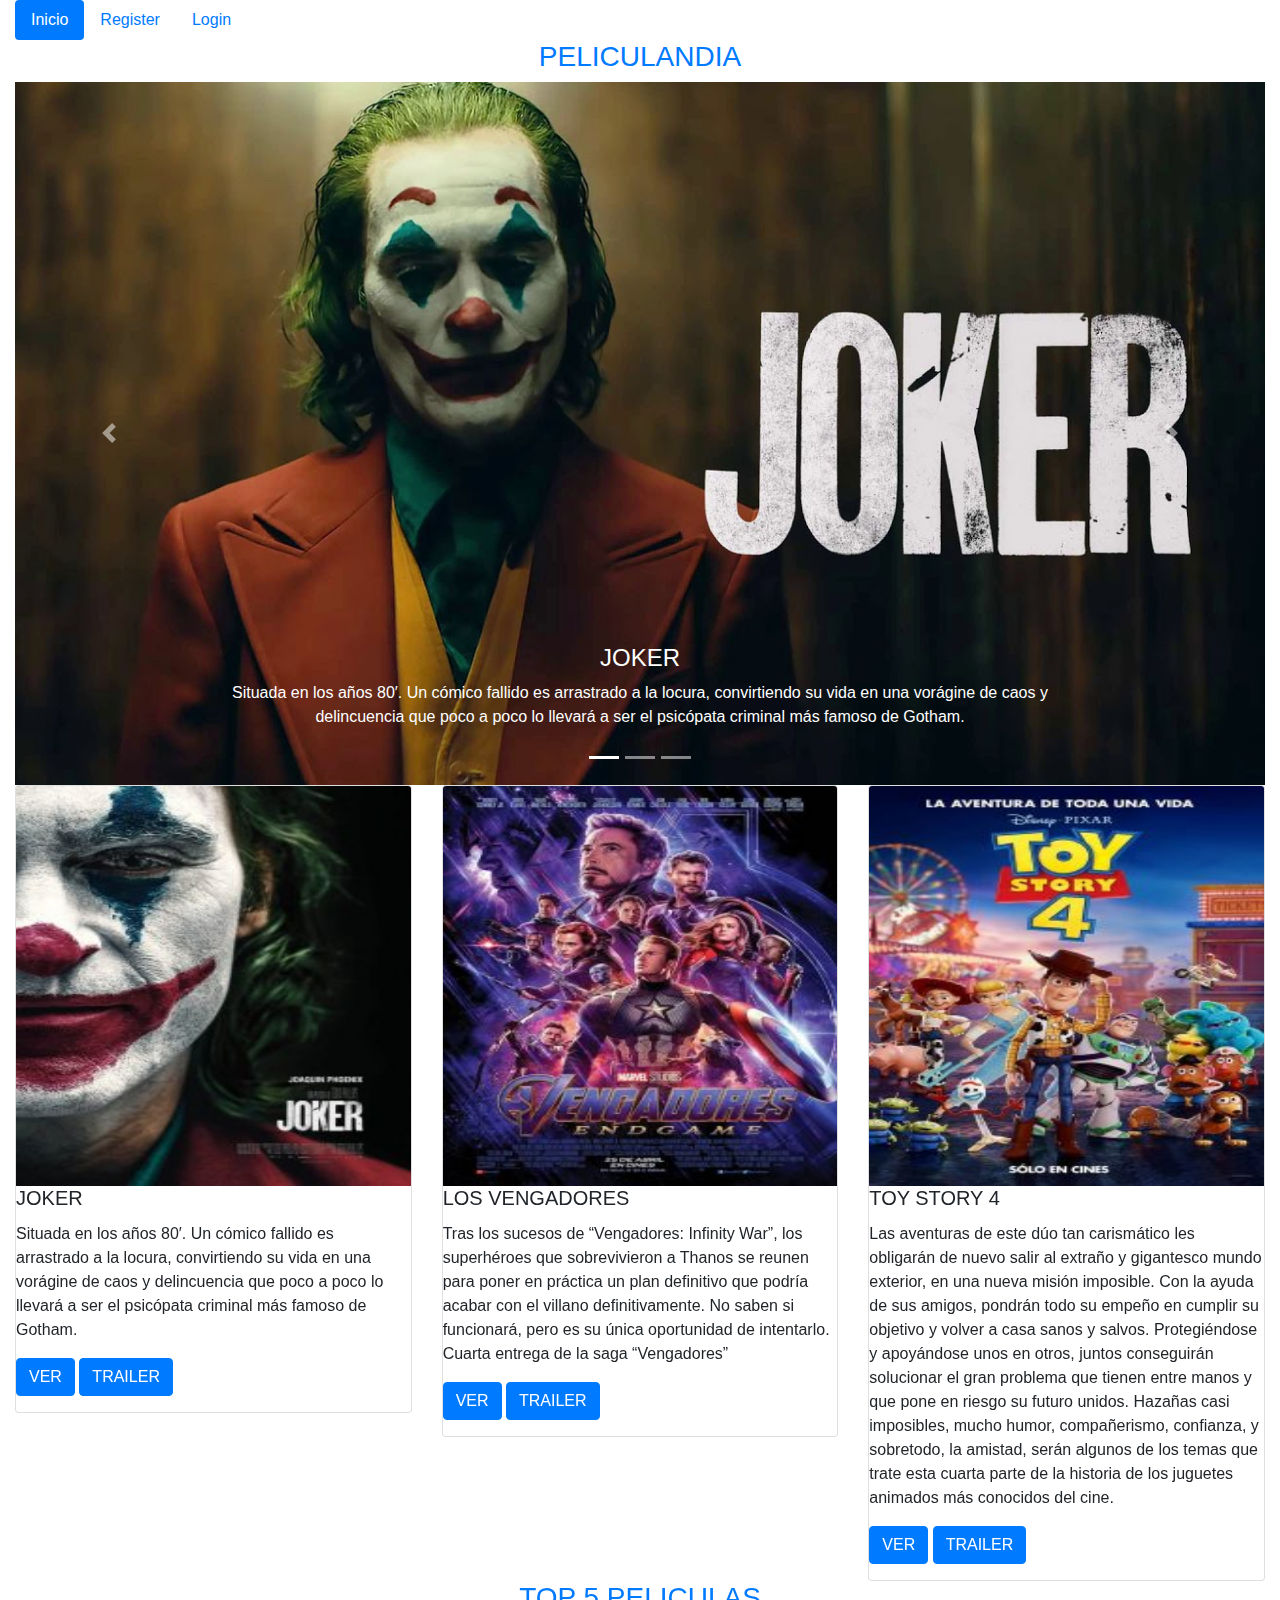
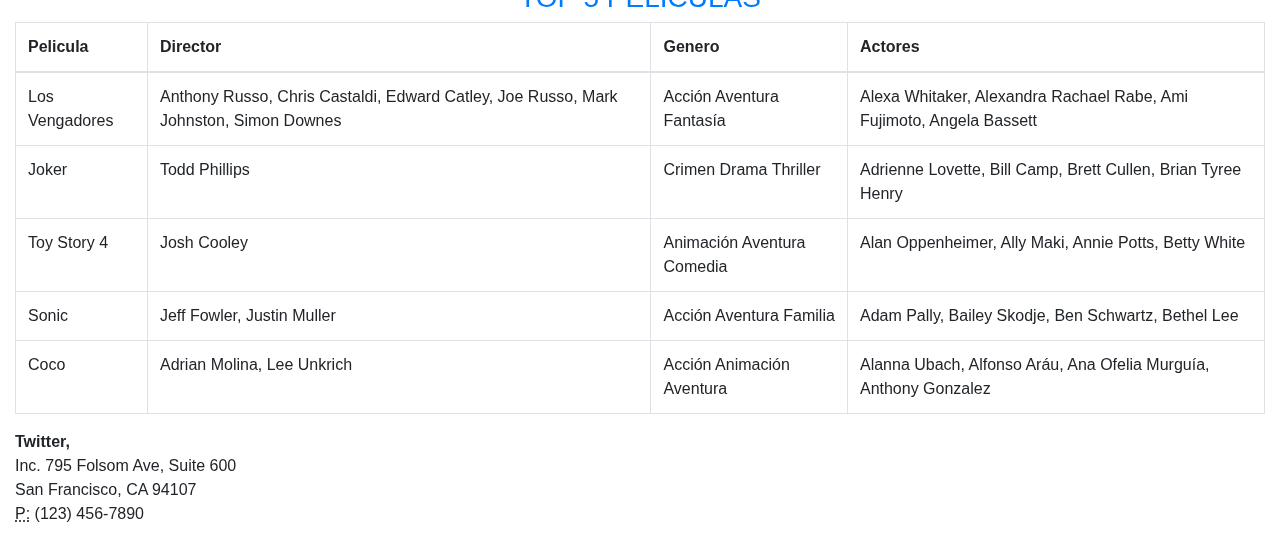
==== index.html @ 6fa4946f "Primer commit del proyecto" ====
<!DOCTYPE html>
<html lang="es">
  <head>
    <meta charset="UTF-8" />
    <link
      rel="stylesheet"
      href="https://stackpath.bootstrapcdn.com/bootstrap/4.5.2/css/bootstrap.min.css"
      integrity="sha384-JcKb8q3iqJ61gNV9KGb8thSsNjpSL0n8PARn9HuZOnIxN0hoP+VmmDGMN5t9UJ0Z"
      crossorigin="anonymous"
    />
    <meta
      name="viewport"
      content="width=device-width, initial-scale=1, shrink-to-fit=no"
    />
    <title>Inicio</title>
  </head>
  <body>
    <!-- nav -->
    <div class="container-fluid">
      <div class="row">
        <div class="col-md-12">
          <ul class="nav nav-pills">
            <li class="nav-item">
              <a class="nav-link active" href="index.html">Inicio</a>
            </li>
            <li class="nav-item">
              <a class="nav-link" href="register.html">Register</a>
            </li>
            <li class="nav-item">
              <a class="nav-link" href="login.html">Login</a>
            </li>
          </ul>
        </div>
      </div>
    </div>
    <!-- fin nav -->
    <div class="container-fluid">
      <!-- titulo  -->
      <div class="row">
        <div class="col-md-12">
          <h3 class="text-primary text-center">PELICULANDIA</h3>
        </div>
      </div>
      <!-- fin titulo  -->
      <!-- carrusel -->
      <div class="row">
        <div class="col-md-12">
          <div class="carousel slide" id="carousel-957962">
            <ol class="carousel-indicators">
              <li
                data-slide-to="0"
                data-target="#carousel-957962"
                class="active"
              ></li>
              <li data-slide-to="1" data-target="#carousel-957962"></li>
              <li data-slide-to="2" data-target="#carousel-957962"></li>
            </ol>
            <div class="carousel-inner">
              <div class="carousel-item active">
                <img
                  class="d-block w-100"
                  alt="Carrusel Bootstrap primero"
                  src="/images/bannerjoker.jpg"
                />
                <div class="carousel-caption">
                  <h4>JOKER</h4>
                  <p>
                    Situada en los años 80′. Un cómico fallido es arrastrado a
                    la locura, convirtiendo su vida en una vorágine de caos y
                    delincuencia que poco a poco lo llevará a ser el psicópata
                    criminal más famoso de Gotham.
                  </p>
                </div>
              </div>
              <div class="carousel-item">
                <img
                  class="d-block w-100"
                  alt="Carrusel Bootstrap segundo"
                  src="/images/bannervengadores.jpg"
                />
                <div class="carousel-caption">
                  <h4>LOS VENGADORES</h4>
                  <p>
                    Tras los sucesos de “Vengadores: Infinity War”, los
                    superhéroes que sobrevivieron a Thanos se reunen para poner
                    en práctica un plan definitivo que podría acabar con el
                    villano definitivamente.
                  </p>
                </div>
              </div>
              <div class="carousel-item">
                <img
                  class="d-block w-100"
                  alt="Carrusel Bootstrap tercero"
                  src="/images/bannetoystory4.jpeg"
                />
                <div class="carousel-caption">
                  <h4>TOY STORY 4</h4>
                  <p>
                    Las aventuras de este dúo tan carismático les obligarán de
                    nuevo salir al extraño y gigantesco mundo exterior, en una
                    nueva misión imposible.
                  </p>
                </div>
              </div>
            </div>
            <a
              class="carousel-control-prev"
              href="#carousel-957962"
              data-slide="prev"
              ><span class="carousel-control-prev-icon"></span>
              <span class="sr-only">Anterior</span></a
            >
            <a
              class="carousel-control-next"
              href="#carousel-957962"
              data-slide="next"
              ><span class="carousel-control-next-icon"></span>
              <span class="sr-only">del mes próximo</span></a
            >
          </div>
        </div>
      </div>
      <!-- fin carrusel -->
      <!-- miniatura -->
      <div class="row">
        <div class="col-md-12">
          <div class="row">
            <div class="col-md-4">
              <div class="card">
                <img
                  class="card-img-top"
                  alt="Miniatura de Bootstrap en primer lugar"
                  src="/images/joker.jpg"
                  height="400"
                />
                <div class="card-block">
                  <h5 class="card-title">JOKER</h5>
                  <p class="card-text">
                    Situada en los años 80′. Un cómico fallido es arrastrado a
                    la locura, convirtiendo su vida en una vorágine de caos y
                    delincuencia que poco a poco lo llevará a ser el psicópata
                    criminal más famoso de Gotham.
                  </p>
                  <p>
                    <a
                      class="btn btn-primary"
                      href="https://cuevana3.io/21711/joker"
                      >VER</a
                    >
                    <a
                      class="btn btn-primary"
                      href="https://www.youtube.com/watch?v=zAGVQLHvwOY&ab_channel=WarnerBros.Pictures"
                      >TRAILER</a
                    >
                  </p>
                </div>
              </div>
            </div>
            <div class="col-md-4">
              <div class="card">
                <img
                  class="card-img-top"
                  alt="Miniatura de Bootstrap en segundo lugar"
                  src="/images/vengadores.jpg"
                  height="400"
                />
                <div class="card-block">
                  <h5 class="card-title">LOS VENGADORES</h5>
                  <p class="card-text">
                    Tras los sucesos de “Vengadores: Infinity War”, los
                    superhéroes que sobrevivieron a Thanos se reunen para poner
                    en práctica un plan definitivo que podría acabar con el
                    villano definitivamente. No saben si funcionará, pero es su
                    única oportunidad de intentarlo. Cuarta entrega de la saga
                    “Vengadores”
                  </p>
                  <p>
                    <a
                      class="btn btn-primary"
                      href="https://cuevana3.io/13310/avengers-endgame"
                      >VER</a
                    >
                    <a
                      class="btn btn-primary"
                      href="https://www.youtube.com/watch?v=TcMBFSGVi1c&ab_channel=MarvelEntertainment"
                      >TRAILER</a
                    >
                  </p>
                </div>
              </div>
            </div>
            <div class="col-md-4">
              <div class="card">
                <img
                  class="card-img-top"
                  alt="Miniatura de Bootstrap en tercer lugar"
                  src="images/toystory4.jpg"
                  height="400"
                />
                <div class="card-block">
                  <h5 class="card-title">TOY STORY 4</h5>
                  <p class="card-text">
                    Las aventuras de este dúo tan carismático les obligarán de
                    nuevo salir al extraño y gigantesco mundo exterior, en una
                    nueva misión imposible. Con la ayuda de sus amigos, pondrán
                    todo su empeño en cumplir su objetivo y volver a casa sanos
                    y salvos. Protegiéndose y apoyándose unos en otros, juntos
                    conseguirán solucionar el gran problema que tienen entre
                    manos y que pone en riesgo su futuro unidos. Hazañas casi
                    imposibles, mucho humor, compañerismo, confianza, y
                    sobretodo, la amistad, serán algunos de los temas que trate
                    esta cuarta parte de la historia de los juguetes animados
                    más conocidos del cine.
                  </p>
                  <p>
                    <a
                      class="btn btn-primary"
                      href="https://cuevana3.io/16941/toy-story-4"
                      >VER</a
                    >
                    <a
                      class="btn btn-primary"
                      href="https://www.youtube.com/watch?v=wmiIUN-7qhE&ab_channel=Pixar"
                      >TRAILER</a
                    >
                  </p>
                </div>
              </div>
            </div>
          </div>
        </div>
      </div>
      <!-- fin miniatura -->
      <!-- titulo  -->
      <div class="row">
        <div class="col-md-12">
          <h3 class="text-primary text-center">TOP 5 PELICULAS</h3>
        </div>
      </div>
      <!-- fin titulo  -->
      <!-- tabla -->
      <div class="row">
        <div class="col-md-12">
          <table class="table table-bordered">
            <thead>
              <tr>
                <th>Pelicula</th>
                <th>Director</th>
                <th>Genero</th>
                <th>Actores</th>
              </tr>
            </thead>
            <tbody>
              <tr>
                <td>Los Vengadores</td>
                <td>Anthony Russo, Chris Castaldi, Edward Catley, Joe Russo, Mark Johnston, Simon Downes</td>
                <td>Acción Aventura Fantasía</td>
                <td>Alexa Whitaker, Alexandra Rachael Rabe, Ami Fujimoto, Angela Bassett</td>
              </tr>
              <tr>
                <td>Joker</td>
                <td>Todd Phillips</td>
                <td>Crimen Drama Thriller</td>
                <td>Adrienne Lovette, Bill Camp, Brett Cullen, Brian Tyree Henry</td>
              </tr>
              <tr>
                <td>Toy Story 4</td>
                <td>Josh Cooley</td>
                <td>Animación Aventura Comedia</td>
                <td>Alan Oppenheimer, Ally Maki, Annie Potts, Betty White</td>
              </tr>
              <tr>
                <td>Sonic</td>
                <td>Jeff Fowler, Justin Muller</td>
                <td>Acción Aventura Familia</td>
                <td>Adam Pally, Bailey Skodje, Ben Schwartz, Bethel Lee</td>
              </tr>
              <tr>
                <td>Coco</td>
                <td>Adrian Molina, Lee Unkrich</td>
                <td>Acción Animación Aventura</td>
                <td>Alanna Ubach, Alfonso Aráu, Ana Ofelia Murguía, Anthony Gonzalez</td>
              </tr>
            </tbody>
          </table>
        </div>
      </div>
      <!-- fin tabla -->
      <!-- contacto -->
      <div class="row">
        <div class="col-md-12">
          <address>
            <strong>Twitter,</strong><br />
            Inc. 795 Folsom Ave, Suite 600<br />
            San Francisco, CA 94107<br />
            <abbr title="Teléfono">P:</abbr> (123) 456-7890
          </address>
        </div>
      </div>
      <!-- fin contacto -->
    </div>
    <script
      src="https://code.jquery.com/jquery-3.5.1.slim.min.js"
      integrity="sha384-DfXdz2htPH0lsSSs5nCTpuj/zy4C+OGpamoFVy38MVBnE+IbbVYUew+OrCXaRkfj"
      crossorigin="anonymous"
    ></script>
    <script
      src="https://cdn.jsdelivr.net/npm/popper.js@1.16.1/dist/umd/popper.min.js"
      integrity="sha384-9/reFTGAW83EW2RDu2S0VKaIzap3H66lZH81PoYlFhbGU+6BZp6G7niu735Sk7lN"
      crossorigin="anonymous"
    ></script>
    <script
      src="https://stackpath.bootstrapcdn.com/bootstrap/4.5.2/js/bootstrap.min.js"
      integrity="sha384-B4gt1jrGC7Jh4AgTPSdUtOBvfO8shuf57BaghqFfPlYxofvL8/KUEfYiJOMMV+rV"
      crossorigin="anonymous"
    ></script>
  </body>
</html>
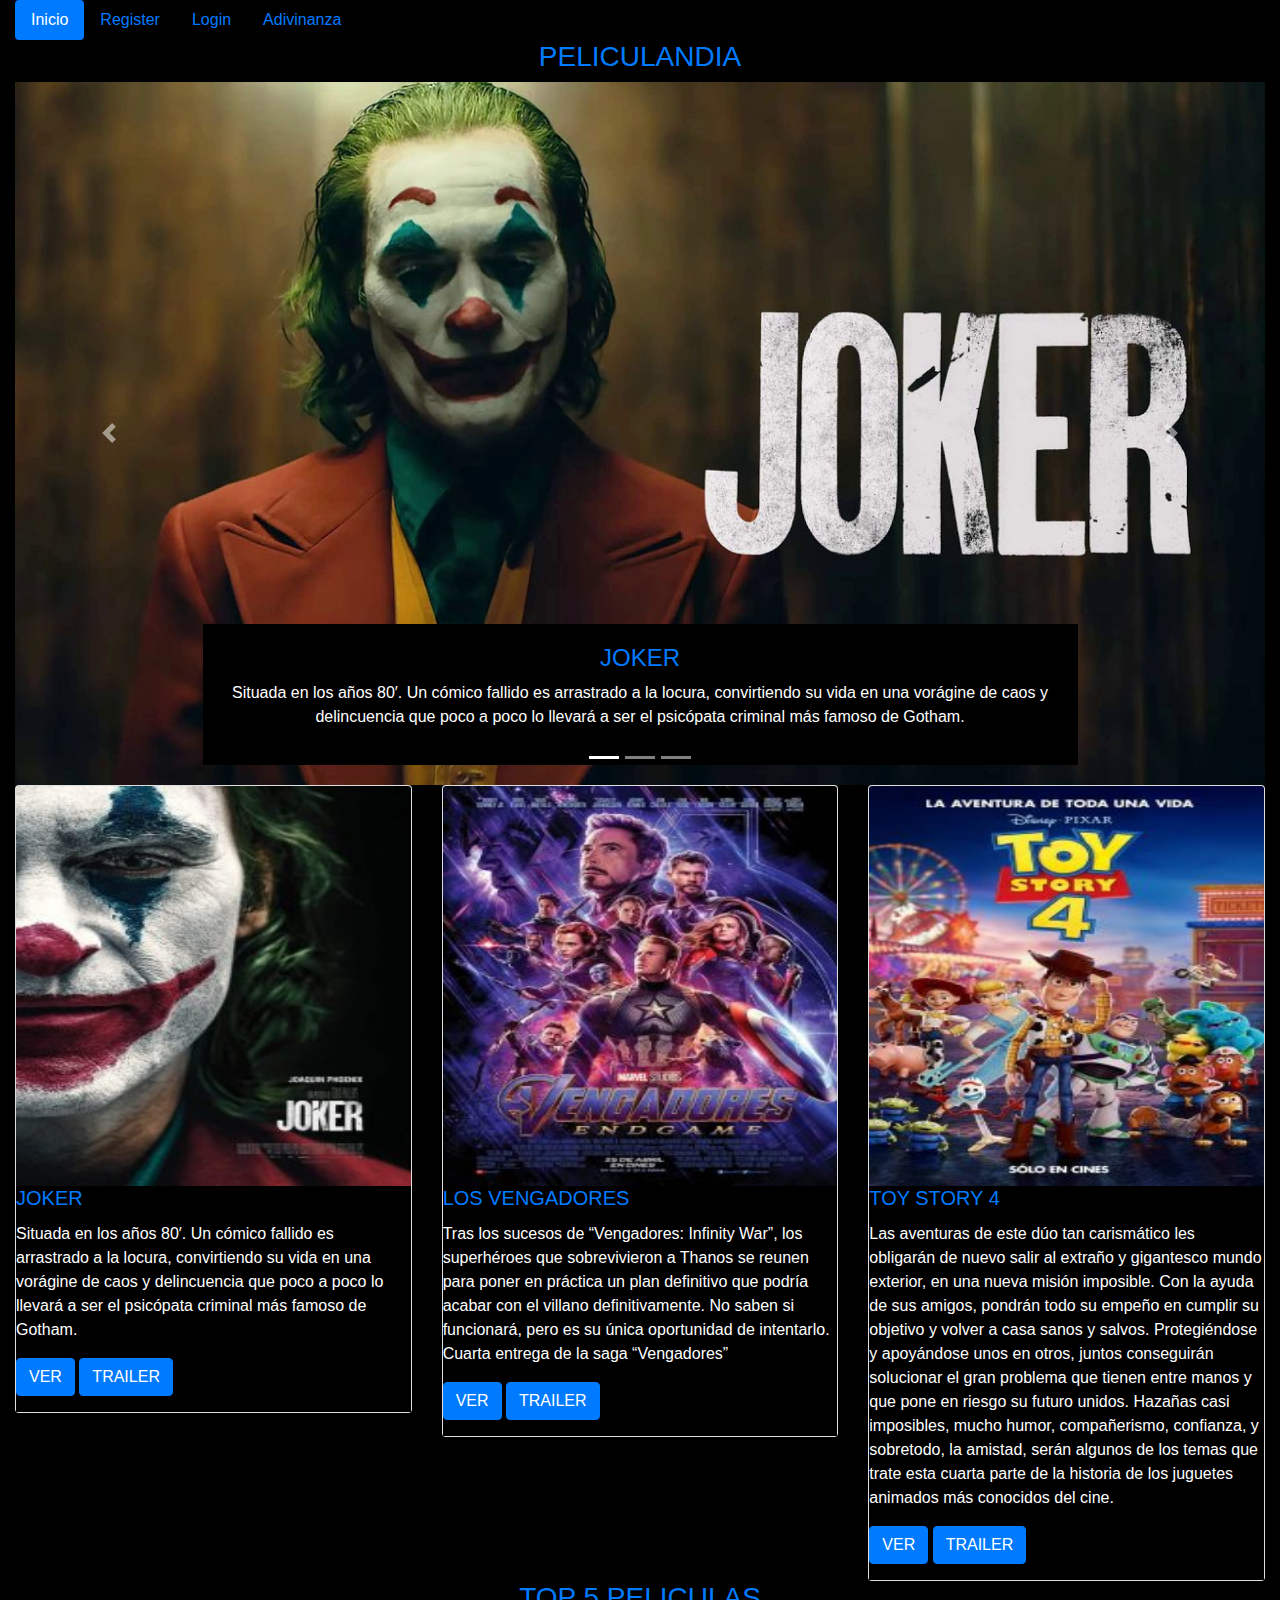
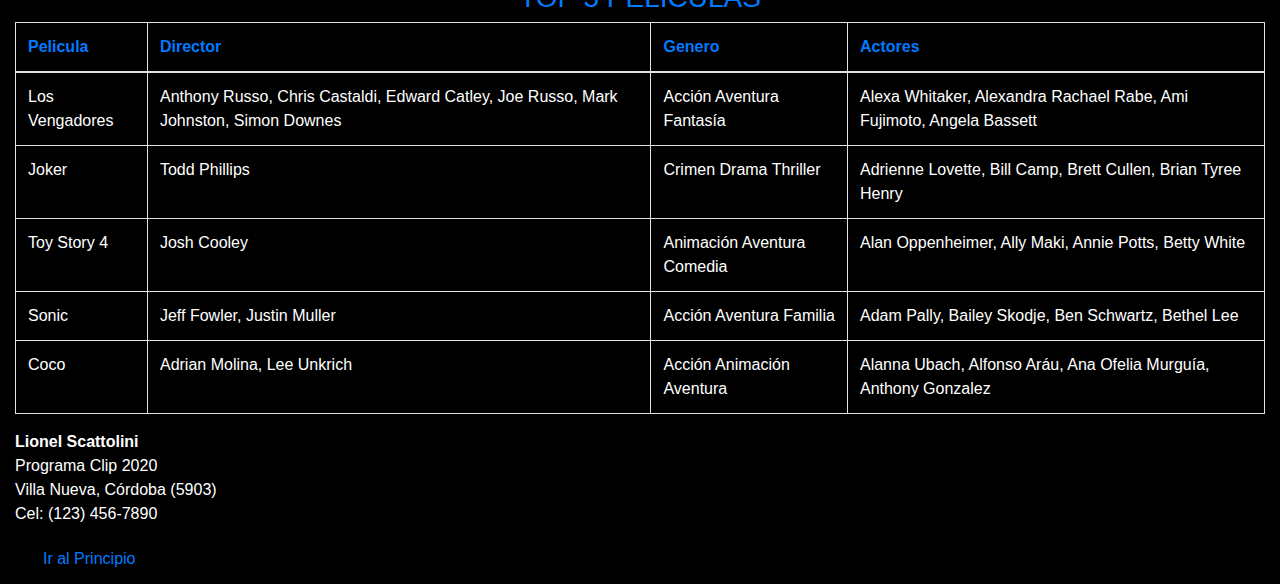
==== commit 14a40c5a: "agrego adivinanza" ====
--- a/index.html
+++ b/index.html
@@ -2,6 +2,7 @@
 <html lang="es">
   <head>
     <meta charset="UTF-8" />
+    <link rel="stylesheet" href="estilos.css" />
     <link
       rel="stylesheet"
       href="https://stackpath.bootstrapcdn.com/bootstrap/4.5.2/css/bootstrap.min.css"
@@ -29,6 +30,9 @@
             <li class="nav-item">
               <a class="nav-link" href="login.html">Login</a>
             </li>
+            <li class="nav-item">
+              <a class="nav-link" href="adivinanza.html">Adivinanza</a>
+            </li>
           </ul>
         </div>
       </div>
@@ -38,7 +42,7 @@
       <!-- titulo  -->
       <div class="row">
         <div class="col-md-12">
-          <h3 class="text-primary text-center">PELICULANDIA</h3>
+          <h3 class="text-primary text-center" id="principio">PELICULANDIA</h3>
         </div>
       </div>
       <!-- fin titulo  -->
@@ -254,15 +258,23 @@
             <tbody>
               <tr>
                 <td>Los Vengadores</td>
-                <td>Anthony Russo, Chris Castaldi, Edward Catley, Joe Russo, Mark Johnston, Simon Downes</td>
+                <td>
+                  Anthony Russo, Chris Castaldi, Edward Catley, Joe Russo, Mark
+                  Johnston, Simon Downes
+                </td>
                 <td>Acción Aventura Fantasía</td>
-                <td>Alexa Whitaker, Alexandra Rachael Rabe, Ami Fujimoto, Angela Bassett</td>
+                <td>
+                  Alexa Whitaker, Alexandra Rachael Rabe, Ami Fujimoto, Angela
+                  Bassett
+                </td>
               </tr>
               <tr>
                 <td>Joker</td>
                 <td>Todd Phillips</td>
                 <td>Crimen Drama Thriller</td>
-                <td>Adrienne Lovette, Bill Camp, Brett Cullen, Brian Tyree Henry</td>
+                <td>
+                  Adrienne Lovette, Bill Camp, Brett Cullen, Brian Tyree Henry
+                </td>
               </tr>
               <tr>
                 <td>Toy Story 4</td>
@@ -280,7 +292,10 @@
                 <td>Coco</td>
                 <td>Adrian Molina, Lee Unkrich</td>
                 <td>Acción Animación Aventura</td>
-                <td>Alanna Ubach, Alfonso Aráu, Ana Ofelia Murguía, Anthony Gonzalez</td>
+                <td>
+                  Alanna Ubach, Alfonso Aráu, Ana Ofelia Murguía, Anthony
+                  Gonzalez
+                </td>
               </tr>
             </tbody>
           </table>
@@ -291,14 +306,25 @@
       <div class="row">
         <div class="col-md-12">
           <address>
-            <strong>Twitter,</strong><br />
-            Inc. 795 Folsom Ave, Suite 600<br />
-            San Francisco, CA 94107<br />
-            <abbr title="Teléfono">P:</abbr> (123) 456-7890
+            <strong>Lionel Scattolini</strong><br />
+            Programa Clip 2020<br />
+            Villa Nueva, Córdoba (5903)<br />
+            <abbr title="Teléfono"></abbr>Cel: (123) 456-7890
           </address>
         </div>
       </div>
       <!-- fin contacto -->
+      <!-- Ir al principio -->
+      <div class="container-fluid">
+        <div class="row">
+          <div class="col-md-12">
+            <button type="button" class="btn btn-link">
+              <h6><a href="#principio">Ir al Principio</a></h6>
+            </button>
+          </div>
+        </div>
+      </div>
+      <!-- fin Ir al principio -->
     </div>
     <script
       src="https://code.jquery.com/jquery-3.5.1.slim.min.js"
--- a/estilos.css
+++ b/estilos.css
@@ -0,0 +1,25 @@
+div {
+  background-color: black;
+}
+h4,
+h5 {
+  color: #007bff;
+}
+p {
+  color: white;
+}
+th {
+  color: #007bff;
+}
+tr {
+  color: white;
+}
+address {
+  color: white;
+}
+form {
+  background-color: black;
+}
+label {
+  color: white;
+}
